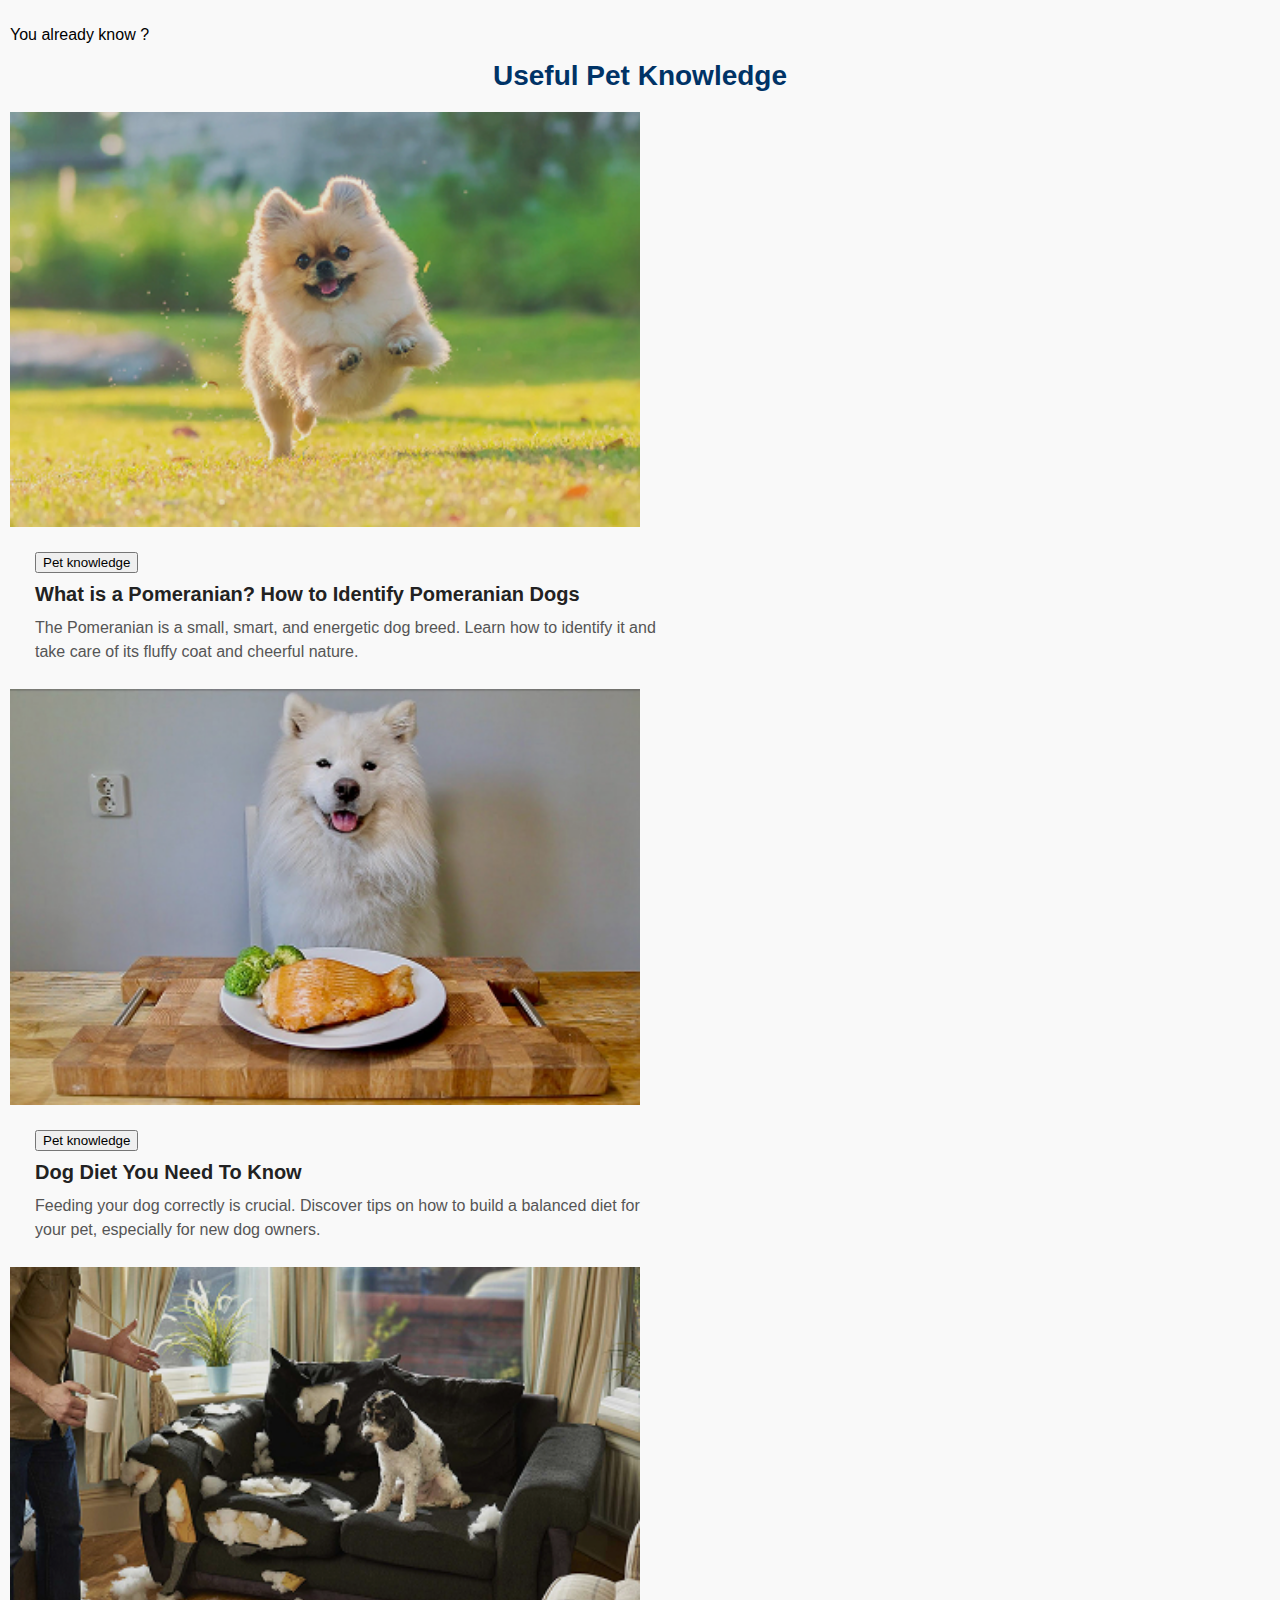
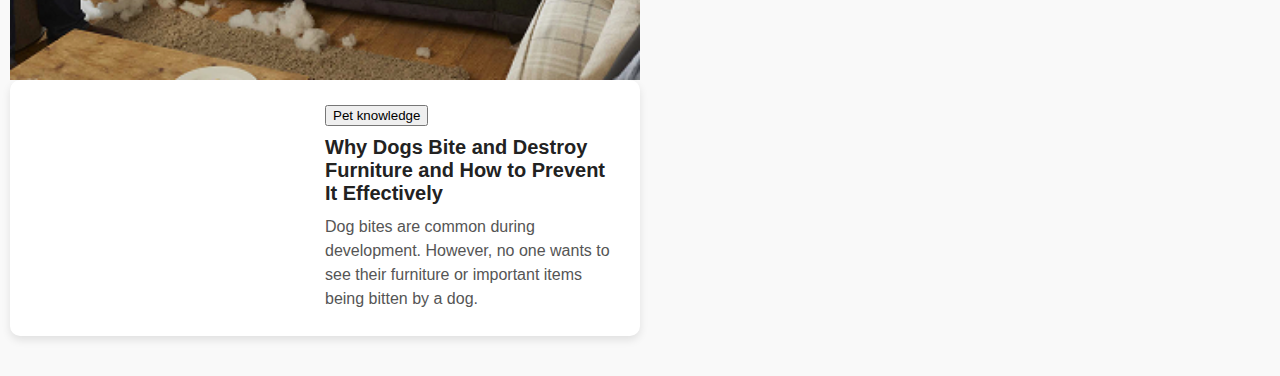
==== index.html @ 4a91796b "збереж" ====
<!DOCTYPE html>
<html lang="en">
<head>
    <meta charset="UTF-8">
    <meta name="viewport" content="width=device-width, initial-scale=1.0">
    <title>Document</title>
    <link rel="stylesheet" href="./style.css">
</head>
<body>
    <script src="./index.js"></script>
</body>
</html>
<div>
    <p>You already know ?</p>

</div>


  <div class="section-title">Useful Pet Knowledge</div>
  
  <section>
    <div class="image-container">
      <img src="./image.jpg" alt="Pomeranian running">
      <div class="hover-text">Learn more about Pomeranians</div>
    </div>
    <div class="card-content">
        <button>Pet knowledge</button>
      <div class="card-title">What is a Pomeranian? How to Identify Pomeranian Dogs</div>
      <div class="card-text">
        The Pomeranian is a small, smart, and energetic dog breed. Learn how to identify it and take care of its fluffy coat and cheerful nature.
      </div>
    </div>
</section>

    <section>
    <div class="image-container">
      <img src="./image1.jpg" alt="Dog with food">
      <div class="hover-text">Healthy meals for happy dogs</div>
    </div>
    <div class="card-content">
        <button>Pet knowledge</button>
      <div class="card-title">Dog Diet You Need To Know</div>
      <div class="card-text">
        Feeding your dog correctly is crucial. Discover tips on how to build a balanced diet for your pet, especially for new dog owners.
      </div>
    </div>
</section>
  


     <section>
    <div class="image-container">
      <img src="./image2.jpg" alt="Dogs on furniture">
      <div class="hover-text">Training tips to protect your furniture</div>
    
     
        <div class="card">
            <div class="image-container">
            
            </div>
            <div class="card-content">
             <button>Pet knowledge</button>
              <div class="card-title">Why Dogs Bite and Destroy Furniture and How to Prevent It Effectively</div>
              <div class="card-text">
                Dog bites are common during development. However, no one wants to see their furniture or important items being bitten by a dog.
              </div>
            </div>
        </section>
</body>
</html>
---- style.css ----
body {
    font-family: Arial, sans-serif;
    margin: 0;
    padding: 10px;
    background-color: #f9f9f9;
  }

  .section-title {
    font-size: 24px;
    font-weight: bold;
    margin-bottom: 20px;
    color: #003366; /* Темно-синій */
    text-align: center;
  }

  .card {
    background-color: #fff;
    border-radius: 10px;
    overflow: hidden;
    margin-bottom: 30px;
    box-shadow: 0 4px 8px rgba(0, 0, 0, 0.1);
  }

  .image-container {
    position: relative;
  }

  .image-container img {
    width: 100%;
    height: auto;
    display: block;
    filter: brightness(90%);
  }

  .hover-text {
    position: absolute;
    bottom: 10px;
    left: 10px;
    background: rgba(0, 0, 0, 0.6);
    color: #fff;
    padding: 6px 12px;
    border-radius: 5px;
    font-size: 14px;
    opacity: 0;
    transition: opacity 0.3s ease;
  }

  .image-container:hover .hover-text {
    opacity: 1;
  }

  .card-content {
    padding: 15px;
  }

  .tag-button {
    display: inline-block;
    background-color: #00b0d8;
    color: #fff;
    font-size: 13px;
    font-weight: bold;
    padding: 6px 14px;
    border-radius: 25px;
    margin-bottom: 10px;
    text-decoration: none;
  }

  .card-title {
    font-size: 18px;
    font-weight: bold;
    margin: 10px 0;
    color: #222;
  }

  .card-text {
    font-size: 14px;
    color: #555;
    line-height: 1.5;
  }

  @media (min-width: 768px) {
    .section-title {
      font-size: 28px;
    }

    .card {
      display: flex;
      flex-direction: row;
      align-items: flex-start;
    }

    .image-container,
    .card-content {
      width: 50%;
    }

    .card-content {
      padding: 25px;
    }

    .card-title {
      font-size: 20px;
    }

    .card-text {
      font-size: 16px;
    }
  }
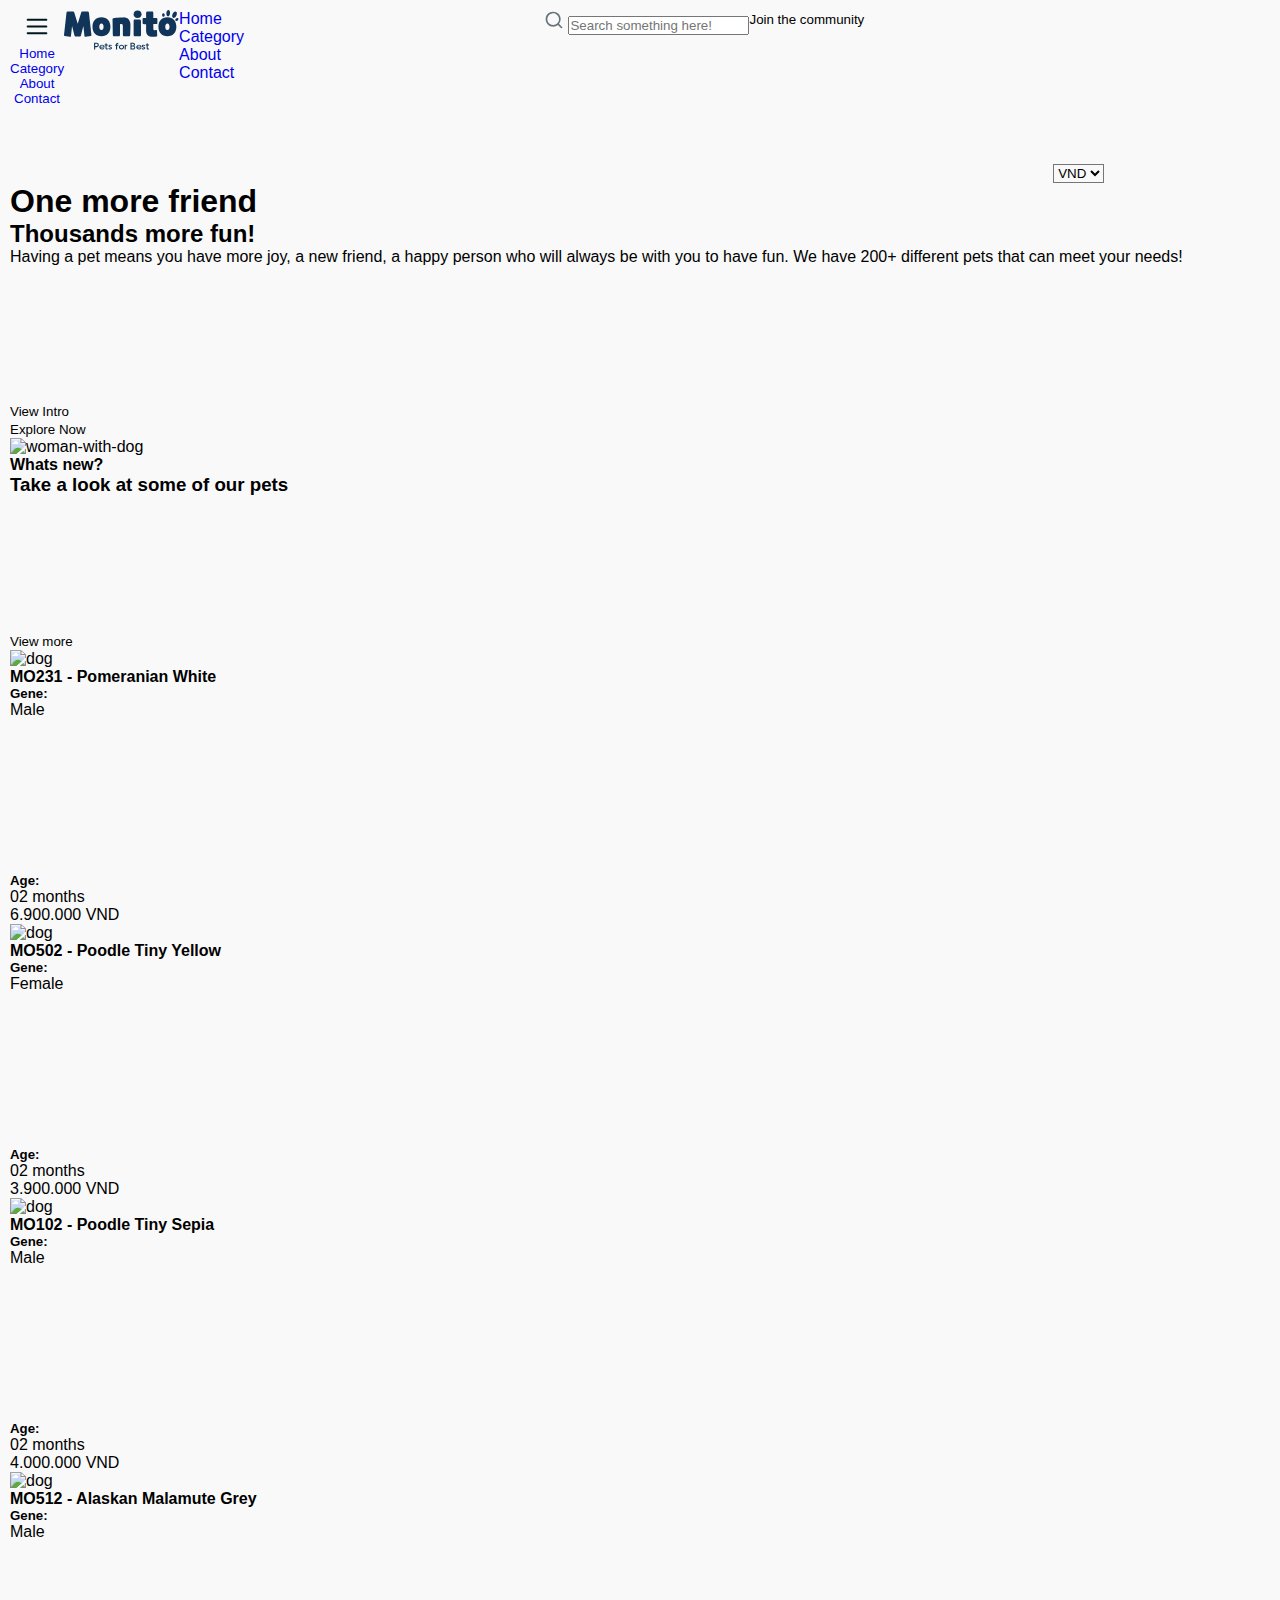
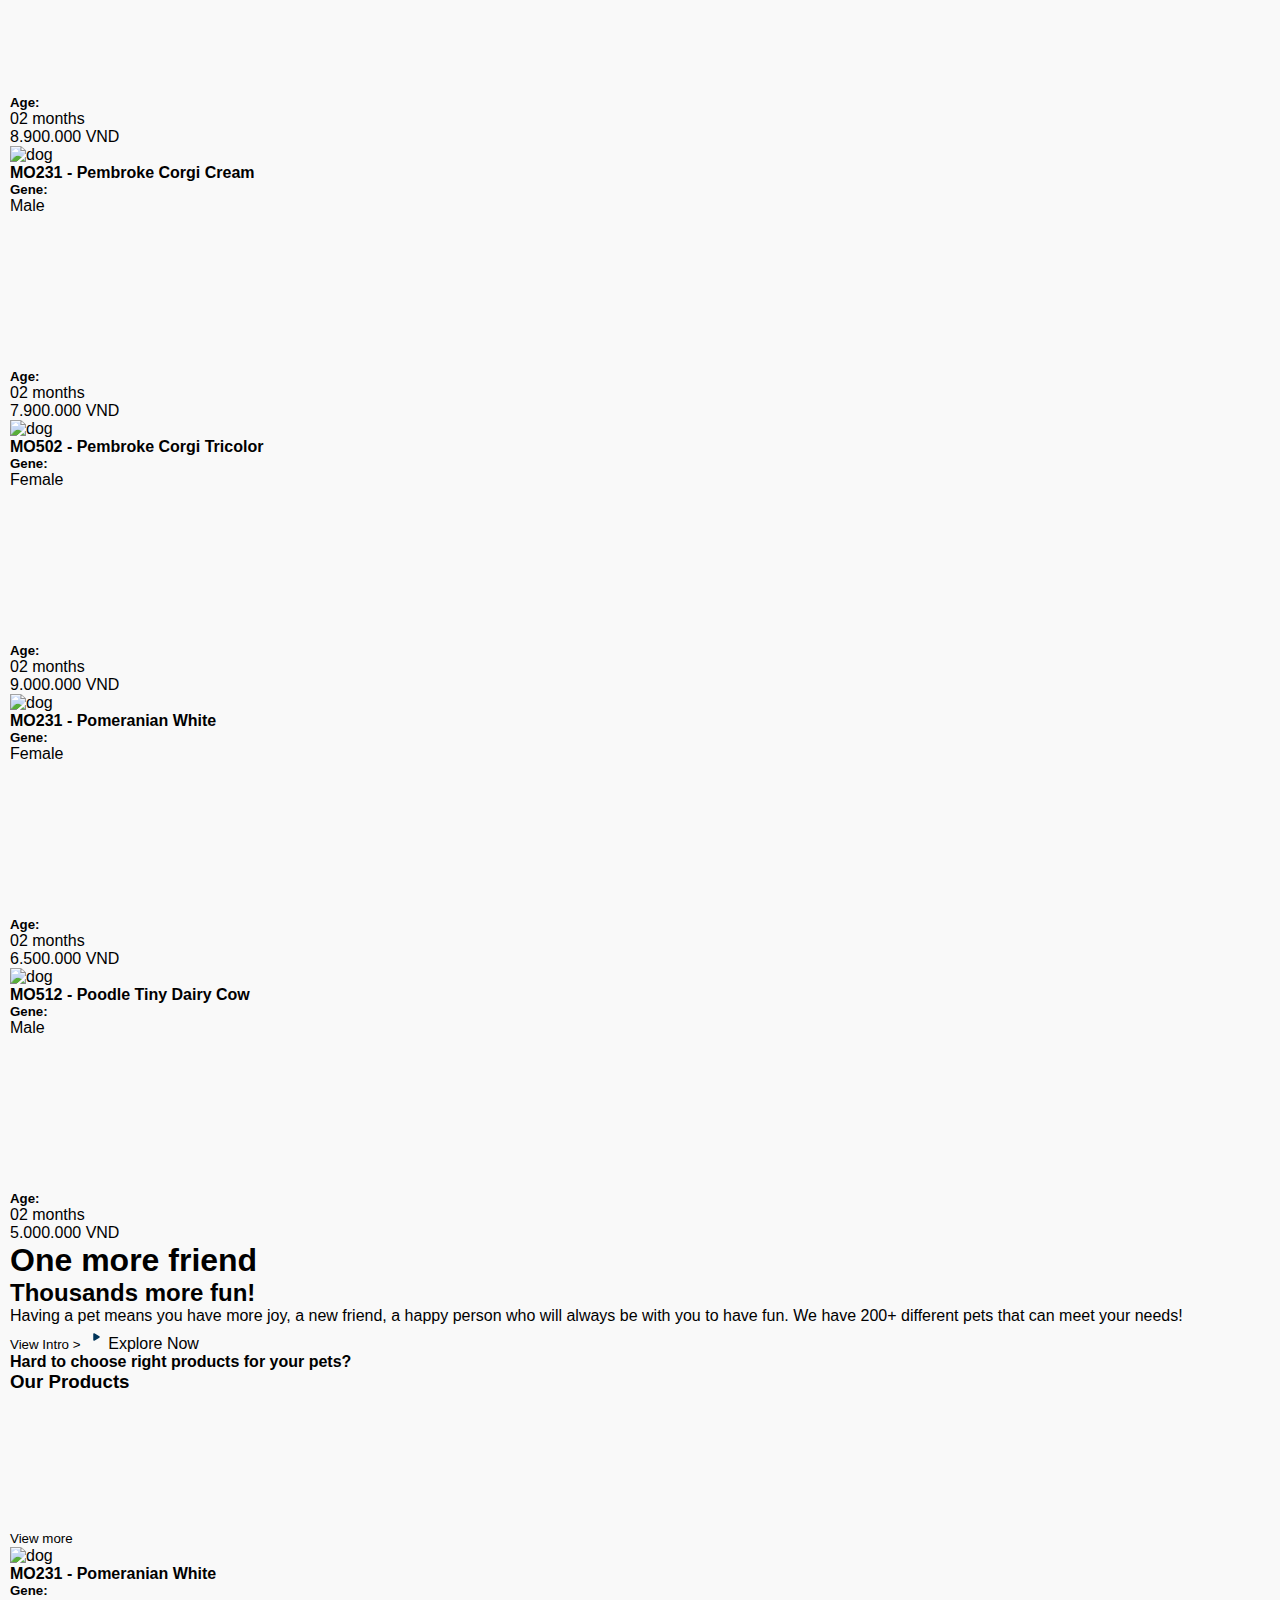
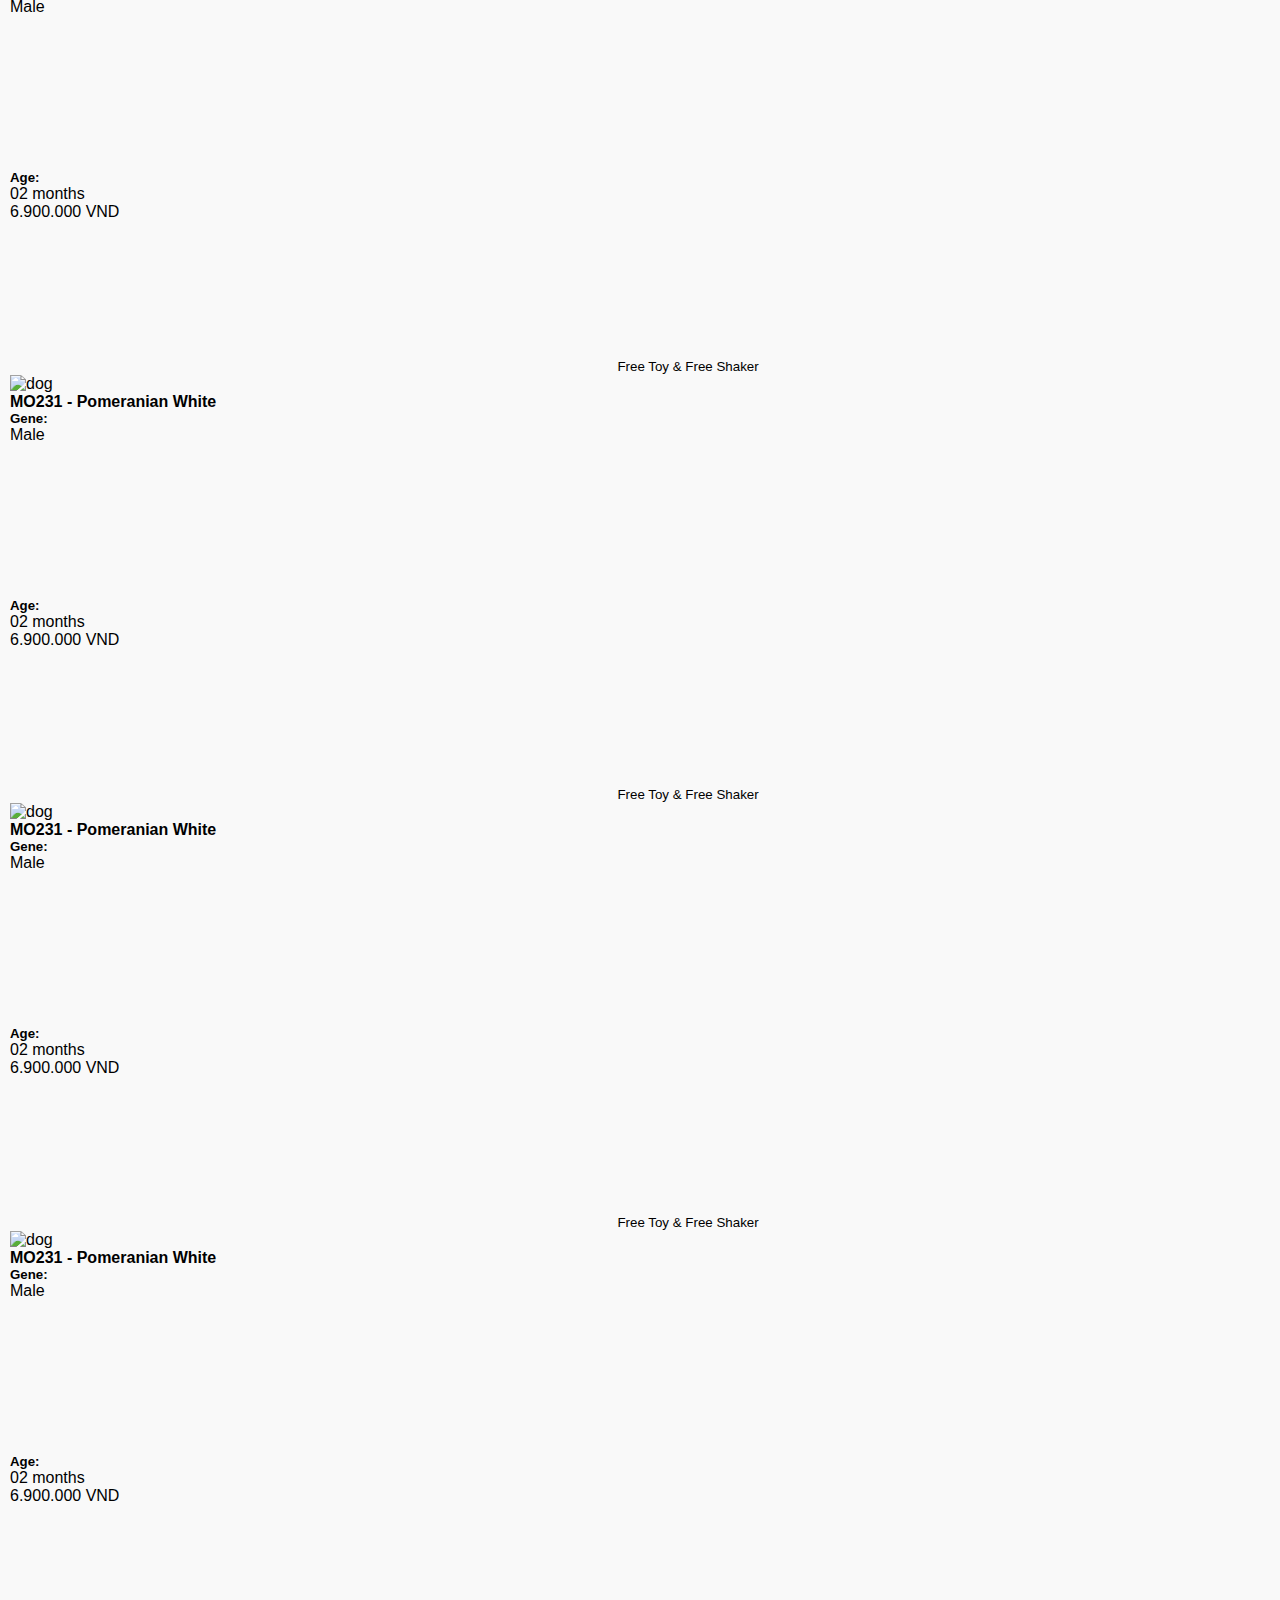
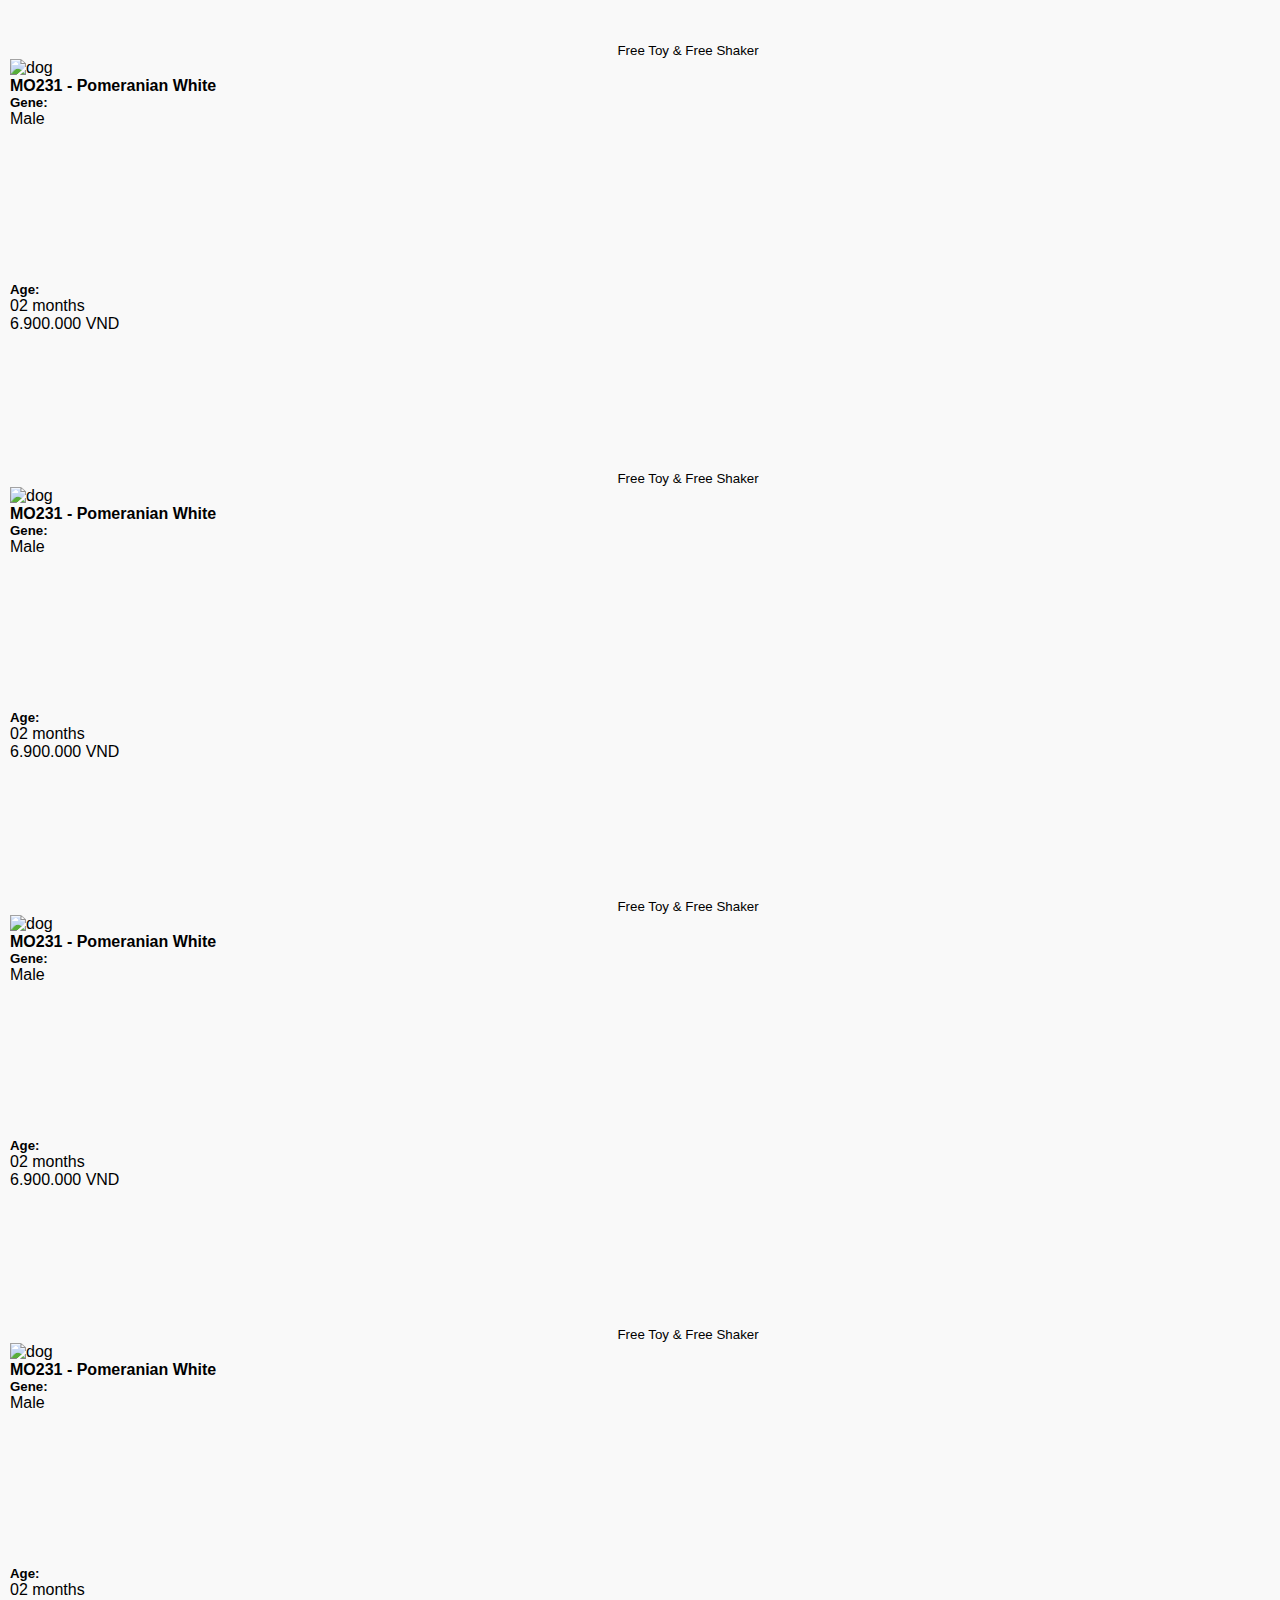
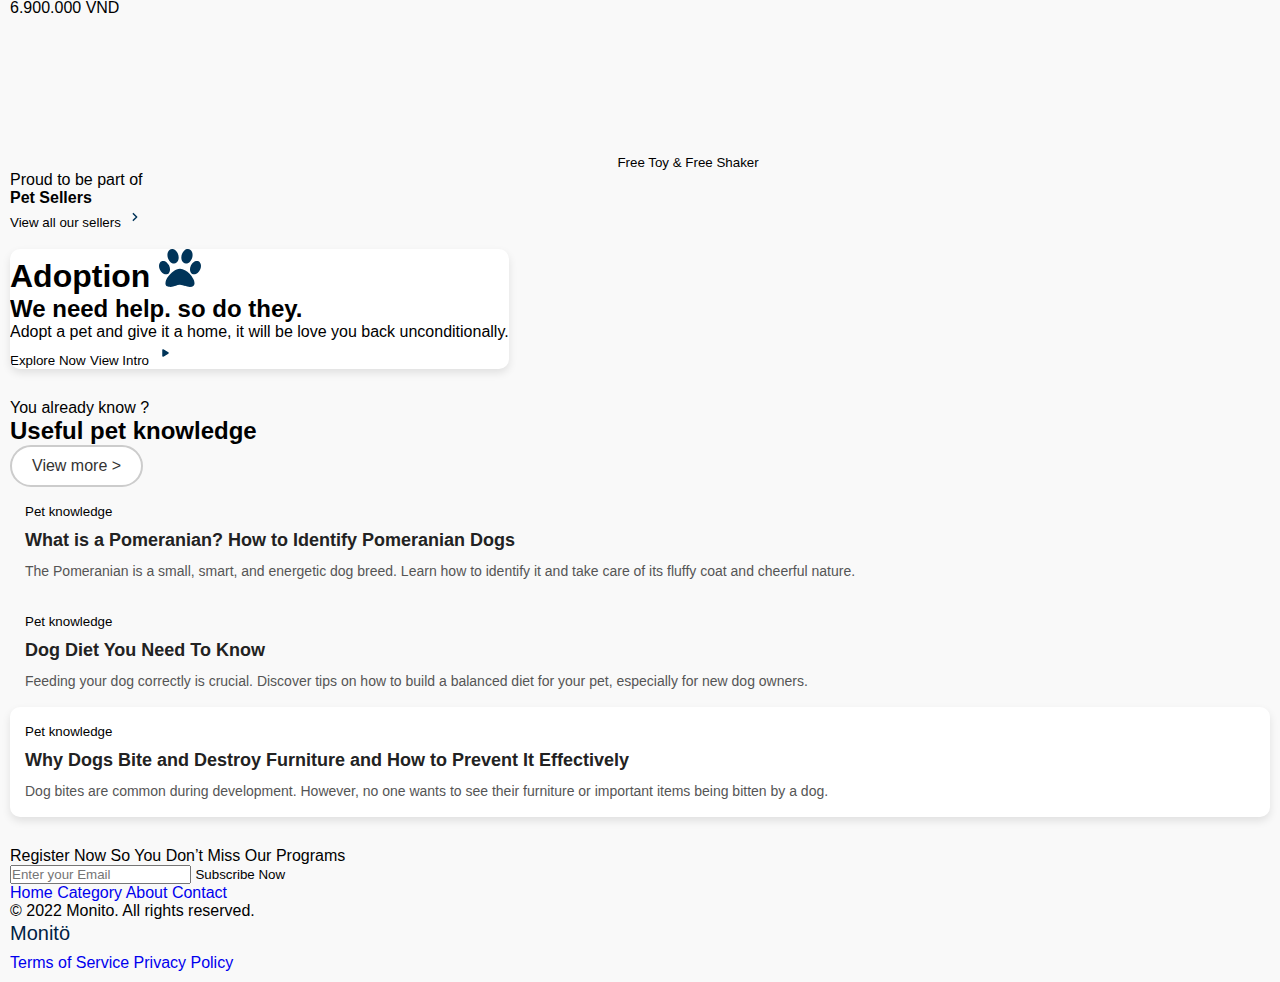
==== commit 7f94e765: "ю" ====
--- a/index.html
+++ b/index.html
@@ -5,66 +5,1443 @@
     <meta name="viewport" content="width=device-width, initial-scale=1.0">
     <title>Document</title>
     <link rel="stylesheet" href="./style.css">
+    <link rel="stylesheet" href="./reset.css">
 </head>
 <body>
-    <script src="./index.js"></script>
-</body>
-</html>
-<div>
-    <p>You already know ?</p>
-
-</div>
-
-
-  <div class="section-title">Useful Pet Knowledge</div>
-  
-  <section>
-    <div class="image-container">
-      <img src="./image.jpg" alt="Pomeranian running">
-      <div class="hover-text">Learn more about Pomeranians</div>
-    </div>
-    <div class="card-content">
-        <button>Pet knowledge</button>
-      <div class="card-title">What is a Pomeranian? How to Identify Pomeranian Dogs</div>
-      <div class="card-text">
-        The Pomeranian is a small, smart, and energetic dog breed. Learn how to identify it and take care of its fluffy coat and cheerful nature.
+  <header>
+    <div class="container header-container">
+      <div class="header-modal">
+        <button class="header-modal-open">
+        <svg class="header-modal-open-burger" xmlns="http://www.w3.org/2000/svg" width="32" height="33" viewBox="0 0 32 33" fill="none">
+          <path d="M6.6665 23.1667H25.3332M6.6665 16.5H25.3332M6.6665 9.83334H25.3332" stroke="#00171F" stroke-width="2" stroke-linecap="round" stroke-linejoin="round"/>
+        </svg>
+        <nav class="header-modal-nav">
+          <ul class="header-modal-nav-list">
+            <li class="header-modal-nav-list-item">
+              <a class="header-modal-nav-list-item-link" href="#">Home</a>
+            </li>
+            <li class="header-modal-nav-list-item">
+              <a class="header-modal-nav-list-item-link" href="#">Category</a>
+            </li>
+            <li class="header-modal-nav-list-item">
+              <a class="header-modal-nav-list-item-link" href="#">About</a>
+            </li>
+            <li class="header-modal-nav-list-item">
+              <a class="header-modal-nav-list-item-link" href="#">Contact</a>
+            </li>
+          </ul>
+          </nav>
+          <button class="header-modal-close"></button>
+      </div>
+      <a class="header-link" href="#">
+        <img class="header-link-logo" src="./Frame.svg" alt="">
+      </a>
+    <nav class="header-nav">
+        <ul class="header-nav-list">
+          <li class="header-nav-list-item">
+            <a class="header-nav-list-item-link" href="#">Home</a>
+          </li>
+          <li class="header-nav-list-item">
+            <a class="header-nav-list-item-link" href="#">Category</a>
+          </li>
+          <li class="header-nav-list-item">
+            <a class="header-nav-list-item-link" href="#">About</a>
+          </li>
+          <li class="header-nav-list-item">
+            <a class="header-nav-list-item-link" href="#">Contact</a>
+          </li>
+        </ul>
+        </nav>
+          <button>
+          <svg class="header-container-find-icon">
+            <use href="./symbol-defs-search.svg#icon-Vector"></use>
+          </svg>
+      </button>
+      <div class="header-container-search">
+        <svg class="header-container-search-icon" xmlns="http://www.w3.org/2000/svg" width="20" height="20" viewBox="0 0 20 20" fill="none">
+          <path d="M18.0918 16.9083L15.0002 13.8417C16.2002 12.3454 16.7814 10.4461 16.6242 8.53443C16.4669 6.62276 15.5832 4.844 14.1548 3.56388C12.7263 2.28377 10.8617 1.5996 8.94427 1.65207C7.02686 1.70454 5.20243 2.48965 3.84612 3.84596C2.4898 5.20228 1.70469 7.02671 1.65222 8.94411C1.59976 10.8615 2.28392 12.7262 3.56403 14.1546C4.84415 15.5831 6.62292 16.4668 8.53458 16.624C10.4462 16.7813 12.3455 16.2001 13.8418 15L16.9085 18.0667C16.986 18.1448 17.0781 18.2068 17.1797 18.2491C17.2812 18.2914 17.3902 18.3132 17.5002 18.3132C17.6102 18.3132 17.7191 18.2914 17.8206 18.2491C17.9222 18.2068 18.0144 18.1448 18.0918 18.0667C18.242 17.9113 18.326 17.7036 18.326 17.4875C18.326 17.2714 18.242 17.0637 18.0918 16.9083ZM9.16683 15C8.01311 15 6.88529 14.6579 5.926 14.0169C4.96672 13.3759 4.21904 12.4649 3.77753 11.399C3.33602 10.3331 3.2205 9.16021 3.44558 8.02865C3.67066 6.8971 4.22624 5.8577 5.04204 5.04189C5.85785 4.22608 6.89725 3.67051 8.0288 3.44543C9.16036 3.22035 10.3332 3.33587 11.3992 3.77738C12.4651 4.21889 13.3761 4.96657 14.0171 5.92585C14.658 6.88514 15.0002 8.01295 15.0002 9.16668C15.0002 10.7138 14.3856 12.1975 13.2916 13.2915C12.1977 14.3854 10.7139 15 9.16683 15Z" fill="#667479"/>
+          </svg>
+        <input class="header-input" type="text" placeholder="Search something here!">
+      </div>
+          
+        <div class="header-btn">
+        <div class="header-btn-join">
+        <button class="header-btn-join-text">Join the community</button>
+        </div>
+      <div>
+        <button class="header-btn-frame">
+          <svg class="header-btn-frame-icon">
+            <use href="./symbol-defs.svg#icon-Frame-1"></use>
+          </svg>
+          <select class="header-btn-frame-vnd" name="" id="">
+            <option class="header-btn-frame-vnd-op">VND</option>
+          </select>
+        </button>
+      </div>
+      </div>
+      </div>
+    </div> 
+  </header>
+  <main><section id="hero" class="hero">
+    <div class="hero-container">
+      <div class="hero-wrapper">
+        <h1 class="hero-main-title">One more friend</h1>
+        <h2 class="hero-title">Thousands more fun!</h2>
+        <p class="hero-text">
+          Having a pet means you have more joy, a new friend, a happy person
+          who will always be with you to have fun. We have 200+ different pets
+          that can meet your needs!
+        </p>
+        <ul class="hero-list">
+          <li class="hero-list-item">
+            <button class="hero-list-item-btn">View Intro</button>
+            <svg class="hero-list-item-svg">
+              <use xlink:href="./img/symbol-defs.svg#play"></use>
+            </svg>
+          </li>
+          <li class="hero-list-item">
+            <button class="hero-list-item-btn">Explore Now</button>
+          </li>
+        </ul>
+        <div class="hero-img">
+          <picture>
+            <source
+              type="image/avif"
+              srcset="
+                ./img/hero/main-414-1x.avif 1x,
+                ./img/hero/main-414-2x.avif 2x
+              "
+              media="(min-width: 413px) and (max-width: 1439px)"
+            />
+            <source
+              type="image/avif"
+              srcset="
+                ./img/hero/main-1440-1x.avif 1x,
+                ./img/hero/main-1440-2x.avif 2x
+              "
+              media="(min-width: 1440px)"
+            />
+            <source
+              type="image/webp"
+              srcset="
+                ./img/hero/main-414-1x.webp 1x,
+                ./img/hero/main-414-2x.webp 2x
+              "
+              media="(min-width: 413px) and (max-width: 1439px)"
+            />
+            <source
+              type="image/webp"
+              srcset="
+                ./img/hero/main-1440-1x.webp 1x,
+                ./img/hero/main-1440-2x.webp 2x
+              "
+              media="(min-width: 1440px)"
+            />
+            <source
+              type="image/jpg"
+              srcset="
+                ./img/hero/main-414-1x.jpg 1x,
+                ./img/hero/main-414-2x.jpg 2x
+              "
+              media="(min-width: 413px) and (max-width: 1439px)"
+            />
+            <source
+              type="image/jpg"
+              srcset="
+                ./img/hero/main-1440-1x.jpg 1x,
+                ./img/hero/main-1440-2x.jpg 2x
+              "
+              media="(min-width: 1440px)"
+            />
+            <img src="" alt="woman-with-dog" />
+          </picture>
+        </div>
       </div>
     </div>
-</section>
+  </section>
+  <section id="pets" class="pets">
+    <div class="pets-container">
+      <div class="pets-wrapper">
+        <div>
+          <h4 class="pets-title">Whats new?</h4>
+          <h3 class="pets-main-title">Take a look at some of our pets</h3>
+        </div>
+        <button class="pets-btn">
+          View more
+          <svg class="pets-btn-svg">
+            <use xlink:href="./img/symbol-defs.svg#arrow-right"></use>
+          </svg>
+        </button>
+      </div>
+      <ul class="pets-list">
+        <li class="pets-list-item">
+          <div class="pets-list-item-container">
+            <picture>
+              <source
+                type="image/avif"
+                srcset="
+                  ./img/pets/first-dog-414-1x.avif 1x,
+                  ./img/pets/first-dog-414-2x.avif 2x
+                "
+                media="(min-width: 413px) and (max-width: 1439px)"
+              />
+              <source
+                type="image/avif"
+                srcset="
+                  ./img/pets/first-dog-1440-1x.avif 1x,
+                  ./img/pets/first-dog-1440-2x.avif 2x
+                "
+                media="(min-width: 1440px)"
+              />
+              <source
+                type="image/webp"
+                srcset="
+                  ./img/pets/first-dog-414-1x.webp 1x,
+                  ./img/pets/first-dog-414-2x.webp 2x
+                "
+                media="(min-width: 413px) and (max-width: 1439px)"
+              />
+              <source
+                type="image/webp"
+                srcset="
+                  ./img/pets/first-dog-1440-1x.webp 1x,
+                  ./img/pets/first-dog-1440-2x.webp 2x
+                "
+                media="(min-width: 1440px)"
+              />
+              <source
+                type="image/jpg"
+                srcset="
+                  ./img/pets/first-dog-414-1x.jpg 1x,
+                  ./img/pets/first-dog-414-2x.jpg 2x
+                "
+                media="(min-width: 413px) and (max-width: 1439px)"
+              />
+              <source
+                type="image/jpg"
+                srcset="
+                  ./img/pets/first-dog-1440-1x.jpg 1x,
+                  ./img/pets/first-dog-1440-2x.jpg 2x
+                "
+                media="(min-width: 1440px)"
+              />
+              <img class="pets-list-item-img" src="" alt="dog" />
+            </picture>
+            <div class="pets-list-item-content">
+              <h4 class="pets-list-item-title">MO231 - Pomeranian White</h4>
+              <ul class="pets-list-item-list">
+                <li class="pets-list-item-list-item">
+                  <h5 class="pets-list-item-list-item-title">Gene:</h5>
+                  <p class="pets-list-item-list-item-text">Male</p>
+                </li>
+                <svg class="pets-list-item-list-svg">
+                  <use xlink:href="./img/symbol-defs.svg#point"></use>
+                </svg>
+                <li class="pets-list-item-list-item">
+                  <h5 class="pets-list-item-list-item-title">Age:</h5>
+                  <p class="pets-list-item-list-item-text">02 months</p>
+                </li>
+              </ul>
+              <p class="pets-list-item-text">6.900.000 VND</p>
+            </div>
+          </div>
+        </li>
+        <li class="pets-list-item">
+          <div class="pets-list-item-container">
+            <picture>
+              <source
+                type="image/avif"
+                srcset="
+                  ./img/pets/second-dog-414-1x.avif 1x,
+                  ./img/pets/second-dog-414-2x.avif 2x
+                "
+                media="(min-width: 413px) and (max-width: 1439px)"
+              />
+              <source
+                type="image/avif"
+                srcset="
+                  ./img/pets/second-dog-1440-1x.avif 1x,
+                  ./img/pets/second-dog-1440-2x.avif 2x
+                "
+                media="(min-width: 1440px)"
+              />
+              <source
+                type="image/webp"
+                srcset="
+                  ./img/pets/second-dog-414-1x.webp 1x,
+                  ./img/pets/second-dog-414-2x.webp 2x
+                "
+                media="(min-width: 413px) and (max-width: 1439px)"
+              />
+              <source
+                type="image/webp"
+                srcset="
+                  ./img/pets/second-dog-1440-1x.webp 1x,
+                  ./img/pets/second-dog-1440-2x.webp 2x
+                "
+                media="(min-width: 1440px)"
+              />
+              <source
+                type="image/jpg"
+                srcset="
+                  ./img/pets/second-dog-414-1x.jpg 1x,
+                  ./img/pets/second-dog-414-2x.jpg 2x
+                "
+                media="(min-width: 413px) and (max-width: 1439px)"
+              />
+              <source
+                type="image/jpg"
+                srcset="
+                  ./img/pets/second-dog-1440-1x.jpg 1x,
+                  ./img/pets/second-dog-1440-2x.jpg 2x
+                "
+                media="(min-width: 1440px)"
+              />
+              <img class="pets-list-item-img" src="" alt="dog" />
+            </picture>
+            <div class="pets-list-item-content">
+              <h4 class="pets-list-item-title">MO502 - Poodle Tiny Yellow</h4>
+              <ul class="pets-list-item-list">
+                <li class="pets-list-item-list-item">
+                  <h5 class="pets-list-item-list-item-title">Gene:</h5>
+                  <p class="pets-list-item-list-item-text">Female</p>
+                </li>
+                <svg class="pets-list-item-list-svg">
+                  <use xlink:href="./img/symbol-defs.svg#point"></use>
+                </svg>
+                <li class="pets-list-item-list-item">
+                  <h5 class="pets-list-item-list-item-title">Age:</h5>
+                  <p class="pets-list-item-list-item-text">02 months</p>
+                </li>
+              </ul>
+              <p class="pets-list-item-text">3.900.000 VND</p>
+            </div>
+          </div>
+        </li>
+        <li class="pets-list-item">
+          <div class="pets-list-item-container">
+            <picture>
+              <source
+                type="image/avif"
+                srcset="
+                  ./img/pets/third-dog-414-1x.avif 1x,
+                  ./img/pets/third-dog-414-2x.avif 2x
+                "
+                media="(min-width: 413px) and (max-width: 1439px)"
+              />
+              <source
+                type="image/avif"
+                srcset="
+                  ./img/pets/third-dog-1440-1x.avif 1x,
+                  ./img/pets/third-dog-1440-2x.avif 2x
+                "
+                media="(min-width: 1440px)"
+              />
+              <source
+                type="image/webp"
+                srcset="
+                  ./img/pets/third-dog-414-1x.webp 1x,
+                  ./img/pets/third-dog-414-2x.webp 2x
+                "
+                media="(min-width: 413px) and (max-width: 1439px)"
+              />
+              <source
+                type="image/webp"
+                srcset="
+                  ./img/pets/third-dog-1440-1x.webp 1x,
+                  ./img/pets/third-dog-1440-2x.webp 2x
+                "
+                media="(min-width: 1440px)"
+              />
+              <source
+                type="image/jpg"
+                srcset="
+                  ./img/pets/third-dog-414-1x.jpg 1x,
+                  ./img/pets/third-dog-414-2x.jpg 2x
+                "
+                media="(min-width: 413px) and (max-width: 1439px)"
+              />
+              <source
+                type="image/jpg"
+                srcset="
+                  ./img/pets/third-dog-1440-1x.jpg 1x,
+                  ./img/pets/third-dog-1440-2x.jpg 2x
+                "
+                media="(min-width: 1440px)"
+              />
+              <img class="pets-list-item-img" src="" alt="dog" />
+            </picture>
+            <div class="pets-list-item-content">
+              <h4 class="pets-list-item-title">MO102 - Poodle Tiny Sepia</h4>
+              <ul class="pets-list-item-list">
+                <li class="pets-list-item-list-item">
+                  <h5 class="pets-list-item-list-item-title">Gene:</h5>
+                  <p class="pets-list-item-list-item-text">Male</p>
+                </li>
+                <svg class="pets-list-item-list-svg">
+                  <use xlink:href="./img/symbol-defs.svg#point"></use>
+                </svg>
+                <li class="pets-list-item-list-item">
+                  <h5 class="pets-list-item-list-item-title">Age:</h5>
+                  <p class="pets-list-item-list-item-text">02 months</p>
+                </li>
+              </ul>
+              <p class="pets-list-item-text">4.000.000 VND</p>
+            </div>
+          </div>
+        </li>
+        <li class="pets-list-item">
+          <div class="pets-list-item-container">
+            <picture>
+              <source
+                type="image/avif"
+                srcset="
+                  ./img/pets/fourth-dog-414-1x.avif 1x,
+                  ./img/pets/fourth-dog-414-2x.avif 2x
+                "
+                media="(min-width: 413px) and (max-width: 1439px)"
+              />
+              <source
+                type="image/avif"
+                srcset="
+                  ./img/pets/fourth-dog-1440-1x.avif 1x,
+                  ./img/pets/fourth-dog-1440-2x.avif 2x
+                "
+                media="(min-width: 1440px)"
+              />
+              <source
+                type="image/webp"
+                srcset="
+                  ./img/pets/fourth-dog-414-1x.webp 1x,
+                  ./img/pets/fourth-dog-414-2x.webp 2x
+                "
+                media="(min-width: 413px) and (max-width: 1439px)"
+              />
+              <source
+                type="image/webp"
+                srcset="
+                  ./img/pets/fourth-dog-1440-1x.webp 1x,
+                  ./img/pets/fourth-dog-1440-2x.webp 2x
+                "
+                media="(min-width: 1440px)"
+              />
+              <source
+                type="image/jpg"
+                srcset="
+                  ./img/pets/fourth-dog-414-1x.jpg 1x,
+                  ./img/pets/fourth-dog-414-2x.jpg 2x
+                "
+                media="(min-width: 413px) and (max-width: 1439px)"
+              />
+              <source
+                type="image/jpg"
+                srcset="
+                  ./img/pets/fourth-dog-1440-1x.jpg 1x,
+                  ./img/pets/fourth-dog-1440-2x.jpg 2x
+                "
+                media="(min-width: 1440px)"
+              />
+              <img class="pets-list-item-img" src="" alt="dog" />
+            </picture>
+            <div class="pets-list-item-content">
+              <h4 class="pets-list-item-title">
+                MO512 - Alaskan Malamute Grey
+              </h4>
+              <ul class="pets-list-item-list">
+                <li class="pets-list-item-list-item">
+                  <h5 class="pets-list-item-list-item-title">Gene:</h5>
+                  <p class="pets-list-item-list-item-text">Male</p>
+                </li>
+                <svg class="pets-list-item-list-svg">
+                  <use xlink:href="./img/symbol-defs.svg#point"></use>
+                </svg>
+                <li class="pets-list-item-list-item">
+                  <h5 class="pets-list-item-list-item-title">Age:</h5>
+                  <p class="pets-list-item-list-item-text">02 months</p>
+                </li>
+              </ul>
+              <p class="pets-list-item-text">8.900.000 VND</p>
+            </div>
+          </div>
+        </li>
+        <li class="pets-list-item">
+          <div class="pets-list-item-container">
+            <picture>
+              <source
+                type="image/avif"
+                srcset="
+                  ./img/pets/fifth-dog-414-1x.avif 1x,
+                  ./img/pets/fifth-dog-414-2x.avif 2x
+                "
+                media="(min-width: 413px) and (max-width: 1439px)"
+              />
+              <source
+                type="image/avif"
+                srcset="
+                  ./img/pets/fifth-dog-1440-1x.avif 1x,
+                  ./img/pets/fifth-dog-1440-2x.avif 2x
+                "
+                media="(min-width: 1440px)"
+              />
+              <source
+                type="image/webp"
+                srcset="
+                  ./img/pets/fifth-dog-414-1x.webp 1x,
+                  ./img/pets/fifth-dog-414-2x.webp 2x
+                "
+                media="(min-width: 413px) and (max-width: 1439px)"
+              />
+              <source
+                type="image/webp"
+                srcset="
+                  ./img/pets/fifth-dog-1440-1x.webp 1x,
+                  ./img/pets/fifth-dog-1440-2x.webp 2x
+                "
+                media="(min-width: 1440px)"
+              />
+              <source
+                type="image/jpg"
+                srcset="
+                  ./img/pets/fifth-dog-414-1x.jpg 1x,
+                  ./img/pets/fifth-dog-414-2x.jpg 2x
+                "
+                media="(min-width: 413px) and (max-width: 1439px)"
+              />
+              <source
+                type="image/jpg"
+                srcset="
+                  ./img/pets/fifth-dog-1440-1x.jpg 1x,
+                  ./img/pets/fifth-dog-1440-2x.jpg 2x
+                "
+                media="(min-width: 1440px)"
+              />
+              <img class="pets-list-item-img" src="" alt="dog" />
+            </picture>
+            <div class="pets-list-item-content">
+              <h4 class="pets-list-item-title">
+                MO231 - Pembroke Corgi Cream
+              </h4>
+              <ul class="pets-list-item-list">
+                <li class="pets-list-item-list-item">
+                  <h5 class="pets-list-item-list-item-title">Gene:</h5>
+                  <p class="pets-list-item-list-item-text">Male</p>
+                </li>
+                <svg class="pets-list-item-list-svg">
+                  <use xlink:href="./img/symbol-defs.svg#point"></use>
+                </svg>
+                <li class="pets-list-item-list-item">
+                  <h5 class="pets-list-item-list-item-title">Age:</h5>
+                  <p class="pets-list-item-list-item-text">02 months</p>
+                </li>
+              </ul>
+              <p class="pets-list-item-text">7.900.000 VND</p>
+            </div>
+          </div>
+        </li>
+        <li class="pets-list-item">
+          <div class="pets-list-item-container">
+            <picture>
+              <source
+                type="image/avif"
+                srcset="
+                  ./img/pets/sixth-dog-414-1x.avif 1x,
+                  ./img/pets/sixth-dog-414-2x.avif 2x
+                "
+                media="(min-width: 413px) and (max-width: 1439px)"
+              />
+              <source
+                type="image/avif"
+                srcset="
+                  ./img/pets/sixth-dog-1440-1x.avif 1x,
+                  ./img/pets/sixth-dog-1440-2x.avif 2x
+                "
+                media="(min-width: 1440px)"
+              />
+              <source
+                type="image/webp"
+                srcset="
+                  ./img/pets/sixth-dog-414-1x.webp 1x,
+                  ./img/pets/sixth-dog-414-2x.webp 2x
+                "
+                media="(min-width: 413px) and (max-width: 1439px)"
+              />
+              <source
+                type="image/webp"
+                srcset="
+                  ./img/pets/sixth-dog-1440-1x.webp 1x,
+                  ./img/pets/sixth-dog-1440-2x.webp 2x
+                "
+                media="(min-width: 1440px)"
+              />
+              <source
+                type="image/jpg"
+                srcset="
+                  ./img/pets/sixth-dog-414-1x.jpg 1x,
+                  ./img/pets/sixth-dog-414-2x.jpg 2x
+                "
+                media="(min-width: 413px) and (max-width: 1439px)"
+              />
+              <source
+                type="image/jpg"
+                srcset="
+                  ./img/pets/sixth-dog-1440-1x.jpg 1x,
+                  ./img/pets/sixth-dog-1440-2x.jpg 2x
+                "
+                media="(min-width: 1440px)"
+              />
+              <img class="pets-list-item-img" src="" alt="dog" />
+            </picture>
+            <div class="pets-list-item-content">
+              <h4 class="pets-list-item-title">
+                MO502 - Pembroke Corgi Tricolor
+              </h4>
+              <ul class="pets-list-item-list">
+                <li class="pets-list-item-list-item">
+                  <h5 class="pets-list-item-list-item-title">Gene:</h5>
+                  <p class="pets-list-item-list-item-text">Female</p>
+                </li>
+                <svg class="pets-list-item-list-svg">
+                  <use xlink:href="./img/symbol-defs.svg#point"></use>
+                </svg>
+                <li class="pets-list-item-list-item">
+                  <h5 class="pets-list-item-list-item-title">Age:</h5>
+                  <p class="pets-list-item-list-item-text">02 months</p>
+                </li>
+              </ul>
+              <p class="pets-list-item-text">9.000.000 VND</p>
+            </div>
+          </div>
+        </li>
+        <li class="pets-list-item">
+          <div class="pets-list-item-container">
+            <picture>
+              <source
+                type="image/avif"
+                srcset="
+                  ./img/pets/seventh-dog-414-1x.avif 1x,
+                  ./img/pets/seventh-dog-414-2x.avif 2x
+                "
+                media="(min-width: 413px) and (max-width: 1439px)"
+              />
+              <source
+                type="image/avif"
+                srcset="
+                  ./img/pets/seventh-dog-1440-1x.avif 1x,
+                  ./img/pets/seventh-dog-1440-2x.avif 2x
+                "
+                media="(min-width: 1440px)"
+              />
+              <source
+                type="image/webp"
+                srcset="
+                  ./img/pets/seventh-dog-414-1x.webp 1x,
+                  ./img/pets/seventh-dog-414-2x.webp 2x
+                "
+                media="(min-width: 413px) and (max-width: 1439px)"
+              />
+              <source
+                type="image/webp"
+                srcset="
+                  ./img/pets/seventh-dog-1440-1x.webp 1x,
+                  ./img/pets/seventh-dog-1440-2x.webp 2x
+                "
+                media="(min-width: 1440px)"
+              />
+              <source
+                type="image/jpg"
+                srcset="
+                  ./img/pets/seventh-dog-414-1x.jpg 1x,
+                  ./img/pets/seventh-dog-414-2x.jpg 2x
+                "
+                media="(min-width: 413px) and (max-width: 1439px)"
+              />
+              <source
+                type="image/jpg"
+                srcset="
+                  ./img/pets/seventh-dog-1440-1x.jpg 1x,
+                  ./img/pets/seventh-dog-1440-2x.jpg 2x
+                "
+                media="(min-width: 1440px)"
+              />
+              <img class="pets-list-item-img" src="" alt="dog" />
+            </picture>
+            <div class="pets-list-item-content">
+              <h4 class="pets-list-item-title">MO231 - Pomeranian White</h4>
+              <ul class="pets-list-item-list">
+                <li class="pets-list-item-list-item">
+                  <h5 class="pets-list-item-list-item-title">Gene:</h5>
+                  <p class="pets-list-item-list-item-text">Female</p>
+                </li>
+                <svg class="pets-list-item-list-svg">
+                  <use xlink:href="./img/symbol-defs.svg#point"></use>
+                </svg>
+                <li class="pets-list-item-list-item">
+                  <h5 class="pets-list-item-list-item-title">Age:</h5>
+                  <p class="pets-list-item-list-item-text">02 months</p>
+                </li>
+              </ul>
+              <p class="pets-list-item-text">6.500.000 VND</p>
+            </div>
+          </div>
+        </li>
+        <li class="pets-list-item">
+          <div class="pets-list-item-container">
+            <picture>
+              <source
+                type="image/avif"
+                srcset="
+                  ./img/pets/eighteenth-dog-414-1x.avif 1x,
+                  ./img/pets/eighteenth-dog-414-2x.avif 2x
+                "
+                media="(min-width: 413px) and (max-width: 1439px)"
+              />
+              <source
+                type="image/avif"
+                srcset="
+                  ./img/pets/eighteenth-dog-1440-1x.avif 1x,
+                  ./img/pets/eighteenth-dog-1440-2x.avif 2x
+                "
+                media="(min-width: 1440px)"
+              />
+              <source
+                type="image/webp"
+                srcset="
+                  ./img/pets/eighteenth-dog-414-1x.webp 1x,
+                  ./img/pets/eighteenth-dog-414-2x.webp 2x
+                "
+                media="(min-width: 413px) and (max-width: 1439px)"
+              />
+              <source
+                type="image/webp"
+                srcset="
+                  ./img/pets/eighteenth-dog-1440-1x.webp 1x,
+                  ./img/pets/eighteenth-dog-1440-2x.webp 2x
+                "
+                media="(min-width: 1440px)"
+              />
+              <source
+                type="image/jpg"
+                srcset="
+                  ./img/pets/eighteenth-dog-414-1x.jpg 1x,
+                  ./img/pets/eighteenth-dog-414-2x.jpg 2x
+                "
+                media="(min-width: 413px) and (max-width: 1439px)"
+              />
+              <source
+                type="image/jpg"
+                srcset="
+                  ./img/pets/eighteenth-dog-1440-1x.jpg 1x,
+                  ./img/pets/eighteenth-dog-1440-2x.jpg 2x
+                "
+                media="(min-width: 1440px)"
+              />
+              <img class="pets-list-item-img" src="" alt="dog" />
+            </picture>
+            <div class="pets-list-item-content">
+              <h4 class="pets-list-item-title">
+                MO512 - Poodle Tiny Dairy Cow
+              </h4>
+              <ul class="pets-list-item-list">
+                <li class="pets-list-item-list-item">
+                  <h5 class="pets-list-item-list-item-title">Gene:</h5>
+                  <p class="pets-list-item-list-item-text">Male</p>
+                </li>
+                <svg class="pets-list-item-list-svg">
+                  <use xlink:href="./img/symbol-defs.svg#point"></use>
+                </svg>
+                <li class="pets-list-item-list-item">
+                  <h5 class="pets-list-item-list-item-title">Age:</h5>
+                  <p class="pets-list-item-list-item-text">02 months</p>
+                </li>
+              </ul>
+              <p class="pets-list-item-text">5.000.000 VND</p>
+            </div>
+          </div>
+        </li>
+      </ul>
+    </div>
+  </section>
+  <section>
+    <h1>One more friend</h1>
+    <h2>Thousands more fun!</h2>
+    <p>Having a pet means you have more joy, a new friend, a happy person who will always be with you to have fun. We have 200+ different pets that can meet your needs!</p>
+   <div> <button> View Intro >
+    <svg xmlns="http://www.w3.org/2000/svg" width="24" height="24" viewBox="0 0 24 24" fill="none">
+      <path d="M10 9V15L15 12L10 9Z" fill="#003459" stroke="#003459" stroke-width="1.5" stroke-linecap="round" stroke-linejoin="round"/>
+    </svg>
+   </button>Explore Now</button>
+  </div>
+  </section>
+  <section id="products" class="products">
+    <div class="contaiener-products">
+      <div class="products-wrapper">
+        <div>
+          <h4 class="products-title">
+            Hard to choose right products for your pets?
+          </h4>
+          <h3 class="products-main-title">Our Products</h3>
+        </div>
+        <button class="products-btn">
+          View more
+          <svg class="products-btn-svg">
+            <use xlink:href="./img/symbol-defs.svg#arrow-right"></use>
+          </svg>
+        </button>
+      </div>
+      <ul class="products-list">
+        <li class="products-list-item">
+          <div class="products-list-item-container">
+            <picture>
+              <source
+                type="image/avif"
+                srcset="
+                  ./img/products/products1-414-1x.avif 1x,
+                  ./img/products/products1-414-2x.avif 2x
+                "
+                media="(min-width: 413px) and (max-width: 1439px)"
+              />
+              <source
+                type="image/avif"
+                srcset="
+                  ./img/products/products1-1440-1x.avif 1x,
+                  ./img/products/products1-1440-2x.avif 2x
+                "
+                media="(min-width: 1440px)"
+              />
+              <source
+                type="image/webp"
+                srcset="
+                  ./img/products/products1-414-1x.webp 1x,
+                  ./img/products/products1-414-2x.webp 2x
+                "
+                media="(min-width: 413px) and (max-width: 1439px)"
+              />
+              <source
+                type="image/webp"
+                srcset="
+                  ./img/products/products1-1440-1x.webp 1x,
+                  ./img/products/products1-1440-2x.webp 2x
+                "
+                media="(min-width: 1440px)"
+              />
+              <source
+                type="image/jpg"
+                srcset="
+                  ./img/products/products1-414-1x.jpg 1x,
+                  ./img/products/products1-414-2x.jpg 2x
+                "
+                media="(min-width: 413px) and (max-width: 1439px)"
+              />
+              <source
+                type="image/jpg"
+                srcset="
+                  ./img/products/products1-1440-1x.jpg 1x,
+                  ./img/products/products1-1440-2x.jpg 2x
+                "
+                media="(min-width: 1440px)"
+              />
+              <img class="products-list-item-img" src="" alt="dog" />
+            </picture>
+            <div class="products-list-item-content">
+              <h4 class="products-list-item-title">
+                MO231 - Pomeranian White
+              </h4>
+              <ul class="products-list-item-list">
+                <li class="products-list-item-list-item">
+                  <h5 class="products-list-item-list-item-title">Gene:</h5>
+                  <p class="products-list-item-list-item-text">Male</p>
+                </li>
+                <svg class="products-list-item-list-svg">
+                  <use xlink:href="./img/symbol-defs.svg#point"></use>
+                </svg>
+                <li class="products-list-item-list-item">
+                  <h5 class="products-list-item-list-item-title">Age:</h5>
+                  <p class="products-list-item-list-item-text">02 months</p>
+                </li>
+              </ul>
+              <p class="products-list-item-text">6.900.000 VND</p>
+              <button class="products-list-item-btn">
+                <svg class="products-list-item-list-svg">
+                  <use xlink:href="./img/symbol-defs.svg#present"></use>
+                </svg>
+                <svg class="products-list-item-list-svg">
+                  <use xlink:href="./img/symbol-defs.svg#point"></use>
+                </svg>
+                Free Toy & Free Shaker
+              </button>
+            </div>
+          </div>
+        </li>
+        <li class="products-list-item">
+          <div class="products-list-item-container">
+            <picture>
+              <source
+                type="image/avif"
+                srcset="
+                  ./img/products/products2-1440-1x.avif 1x,
+                  ./img/products/products2-1440-2x.avif 2x
+                "
+                media="(min-width: 1440px)"
+              />
+              <source
+                type="image/webp"
+                srcset="
+                  ./img/products/products2-1440-1x.webp 1x,
+                  ./img/products/products2-1440-2x.webp 2x
+                "
+                media="(min-width: 1440px)"
+              />
+              <source
+                type="image/jpg"
+                srcset="
+                  ./img/products/products2-1440-1x.jpg 1x,
+                  ./img/products/products2-1440-2x.jpg 2x
+                "
+                media="(min-width: 1440px)"
+              />
+              <img class="products-list-item-img" src="" alt="dog" />
+            </picture>
+            <div class="products-list-item-content">
+              <h4 class="products-list-item-title">
+                MO231 - Pomeranian White
+              </h4>
+              <ul class="products-list-item-list">
+                <li class="products-list-item-list-item">
+                  <h5 class="products-list-item-list-item-title">Gene:</h5>
+                  <p class="products-list-item-list-item-text">Male</p>
+                </li>
+                <svg class="products-list-item-list-svg">
+                  <use xlink:href="./img/symbol-defs.svg#point"></use>
+                </svg>
+                <li class="products-list-item-list-item">
+                  <h5 class="products-list-item-list-item-title">Age:</h5>
+                  <p class="products-list-item-list-item-text">02 months</p>
+                </li>
+              </ul>
+              <p class="products-list-item-text">6.900.000 VND</p>
+              <button class="products-list-item-btn">
+                <svg class="products-list-item-list-svg">
+                  <use xlink:href="./img/symbol-defs.svg#present"></use>
+                </svg>
+                <svg class="products-list-item-list-svg">
+                  <use xlink:href="./img/symbol-defs.svg#point"></use>
+                </svg>
+                Free Toy & Free Shaker
+              </button>
+            </div>
+          </div>
+        </li>
+        <li class="products-list-item">
+          <div class="products-list-item-container">
+            <picture>
+              <source
+                type="image/avif"
+                srcset="
+                  ./img/products/products3-1440-1x.avif 1x,
+                  ./img/products/products3-1440-2x.avif 2x
+                "
+                media="(min-width: 1440px)"
+              />
+              <source
+                type="image/webp"
+                srcset="
+                  ./img/products/products3-1440-1x.webp 1x,
+                  ./img/products/products3-1440-2x.webp 2x
+                "
+                media="(min-width: 1440px)"
+              />
+              <source
+                type="image/jpg"
+                srcset="
+                  ./img/products/products3-1440-1x.jpg 1x,
+                  ./img/products/products3-1440-2x.jpg 2x
+                "
+                media="(min-width: 1440px)"
+              />
+              <img class="products-list-item-img" src="" alt="dog" />
+            </picture>
+            <div class="products-list-item-content">
+              <h4 class="products-list-item-title">
+                MO231 - Pomeranian White
+              </h4>
+              <ul class="products-list-item-list">
+                <li class="products-list-item-list-item">
+                  <h5 class="products-list-item-list-item-title">Gene:</h5>
+                  <p class="products-list-item-list-item-text">Male</p>
+                </li>
+                <svg class="products-list-item-list-svg">
+                  <use xlink:href="./img/symbol-defs.svg#point"></use>
+                </svg>
+                <li class="products-list-item-list-item">
+                  <h5 class="products-list-item-list-item-title">Age:</h5>
+                  <p class="products-list-item-list-item-text">02 months</p>
+                </li>
+              </ul>
+              <p class="products-list-item-text">6.900.000 VND</p>
+              <button class="products-list-item-btn">
+                <svg class="products-list-item-list-svg">
+                  <use xlink:href="./img/symbol-defs.svg#present"></use>
+                </svg>
+                <svg class="products-list-item-list-svg">
+                  <use xlink:href="./img/symbol-defs.svg#point"></use>
+                </svg>
+                Free Toy & Free Shaker
+              </button>
+            </div>
+          </div>
+        </li>
+        <li class="products-list-item">
+          <div class="products-list-item-container">
+            <picture>
+              <source
+                type="image/avif"
+                srcset="
+                  ./img/products/products4-1440-1x.avif 1x,
+                  ./img/products/products4-1440-2x.avif 2x
+                "
+                media="(min-width: 1440px)"
+              />
+              <source
+                type="image/webp"
+                srcset="
+                  ./img/products/products4-1440-1x.webp 1x,
+                  ./img/products/products4-1440-2x.webp 2x
+                "
+                media="(min-width: 1440px)"
+              />
+              <source
+                type="image/jpg"
+                srcset="
+                  ./img/products/products4-1440-1x.jpg 1x,
+                  ./img/products/products4-1440-2x.jpg 2x
+                "
+                media="(min-width: 1440px)"
+              />
+              <img class="products-list-item-img" src="" alt="dog" />
+            </picture>
+            <div class="products-list-item-content">
+              <h4 class="products-list-item-title">
+                MO231 - Pomeranian White
+              </h4>
+              <ul class="products-list-item-list">
+                <li class="products-list-item-list-item">
+                  <h5 class="products-list-item-list-item-title">Gene:</h5>
+                  <p class="products-list-item-list-item-text">Male</p>
+                </li>
+                <svg class="products-list-item-list-svg">
+                  <use xlink:href="./img/symbol-defs.svg#point"></use>
+                </svg>
+                <li class="products-list-item-list-item">
+                  <h5 class="products-list-item-list-item-title">Age:</h5>
+                  <p class="products-list-item-list-item-text">02 months</p>
+                </li>
+              </ul>
+              <p class="products-list-item-text">6.900.000 VND</p>
+              <button class="products-list-item-btn">
+                <svg class="products-list-item-list-svg">
+                  <use xlink:href="./img/symbol-defs.svg#present"></use>
+                </svg>
+                <svg class="products-list-item-list-svg">
+                  <use xlink:href="./img/symbol-defs.svg#point"></use>
+                </svg>
+                Free Toy & Free Shaker
+              </button>
+            </div>
+          </div>
+        </li>
+        <li class="products-list-item">
+          <div class="products-list-item-container">
+            <picture>
+              <source
+                type="image/avif"
+                srcset="
+                  ./img/products/products5-1440-1x.avif 1x,
+                  ./img/products/products5-1440-2x.avif 2x
+                "
+                media="(min-width: 1440px)"
+              />
+              <source
+                type="image/webp"
+                srcset="
+                  ./img/products/products5-1440-1x.webp 1x,
+                  ./img/products/products5-1440-2x.webp 2x
+                "
+                media="(min-width: 1440px)"
+              />
+              <source
+                type="image/jpg"
+                srcset="
+                  ./img/products/products5-1440-1x.jpg 1x,
+                  ./img/products/products5-1440-2x.jpg 2x
+                "
+                media="(min-width: 1440px)"
+              />
+              <img class="products-list-item-img" src="" alt="dog" />
+            </picture>
+            <div class="products-list-item-content">
+              <h4 class="products-list-item-title">
+                MO231 - Pomeranian White
+              </h4>
+              <ul class="products-list-item-list">
+                <li class="products-list-item-list-item">
+                  <h5 class="products-list-item-list-item-title">Gene:</h5>
+                  <p class="products-list-item-list-item-text">Male</p>
+                </li>
+                <svg class="products-list-item-list-svg">
+                  <use xlink:href="./img/symbol-defs.svg#point"></use>
+                </svg>
+                <li class="products-list-item-list-item">
+                  <h5 class="products-list-item-list-item-title">Age:</h5>
+                  <p class="products-list-item-list-item-text">02 months</p>
+                </li>
+              </ul>
+              <p class="products-list-item-text">6.900.000 VND</p>
+              <button class="products-list-item-btn">
+                <svg class="products-list-item-list-svg">
+                  <use xlink:href="./img/symbol-defs.svg#present"></use>
+                </svg>
+                <svg class="products-list-item-list-svg">
+                  <use xlink:href="./img/symbol-defs.svg#point"></use>
+                </svg>
+                Free Toy & Free Shaker
+              </button>
+            </div>
+          </div>
+        </li>
+        <li class="products-list-item">
+          <div class="products-list-item-container">
+            <picture>
+              <source
+                type="image/avif"
+                srcset="
+                  ./img/products/products6-1440-1x.avif 1x,
+                  ./img/products/products6-1440-2x.avif 2x
+                "
+                media="(min-width: 1439px)"
+              />
+              <source
+                type="image/webp"
+                srcset="
+                  ./img/products/products6-1440-1x.webp 1x,
+                  ./img/products/products6-1440-2x.webp 2x
+                "
+                media="(min-width: 1439px)"
+              />
+              <source
+                type="image/jpg"
+                srcset="
+                  ./img/products/products6-1440-1x.jpg 1x,
+                  ./img/products/products6-1440-2x.jpg 2x
+                "
+                media="(min-width: 1439px)"
+              />
+              <img class="products-list-item-img" src="" alt="dog" />
+            </picture>
+            <div class="products-list-item-content">
+              <h4 class="products-list-item-title">
+                MO231 - Pomeranian White
+              </h4>
+              <ul class="products-list-item-list">
+                <li class="products-list-item-list-item">
+                  <h5 class="products-list-item-list-item-title">Gene:</h5>
+                  <p class="products-list-item-list-item-text">Male</p>
+                </li>
+                <svg class="products-list-item-list-svg">
+                  <use xlink:href="./img/symbol-defs.svg#point"></use>
+                </svg>
+                <li class="products-list-item-list-item">
+                  <h5 class="products-list-item-list-item-title">Age:</h5>
+                  <p class="products-list-item-list-item-text">02 months</p>
+                </li>
+              </ul>
+              <p class="products-list-item-text">6.900.000 VND</p>
+              <button class="products-list-item-btn">
+                <svg class="products-list-item-list-svg">
+                  <use xlink:href="./img/symbol-defs.svg#present"></use>
+                </svg>
+                <svg class="products-list-item-list-svg">
+                  <use xlink:href="./img/symbol-defs.svg#point"></use>
+                </svg>
+                Free Toy & Free Shaker
+              </button>
+            </div>
+          </div>
+        </li>
+        <li class="products-list-item">
+          <div class="products-list-item-container">
+            <picture>
+              <source
+                type="image/jpg"
+                srcset="
+                  ./img/products/products7-1440-1x.jpg 1x,
+                  ./img/products/products7-1440-2x.jpg 2x
+                "
+                media="(min-width: 1440px)"
+              />
+              <source
+                type="image/webp"
+                srcset="
+                  ./img/products/products7-1440-1x.webp 1x,
+                  ./img/products/products7-1440-2x.webp 2x
+                "
+                media="(min-width: 1440px)"
+              />
+              <source
+                type="image/avif"
+                srcset="
+                  ./img/products/products7-1440-1x.avif 1x,
+                  ./img/products/products7-1440-2x.avif 2x
+                "
+                media="(min-width: 1440px)"
+              />
+              <img class="products-list-item-img" src="" alt="dog" />
+            </picture>
+            <div class="products-list-item-content">
+              <h4 class="products-list-item-title">
+                MO231 - Pomeranian White
+              </h4>
+              <ul class="products-list-item-list">
+                <li class="products-list-item-list-item">
+                  <h5 class="products-list-item-list-item-title">Gene:</h5>
+                  <p class="products-list-item-list-item-text">Male</p>
+                </li>
+                <svg class="products-list-item-list-svg">
+                  <use xlink:href="./img/symbol-defs.svg#point"></use>
+                </svg>
+                <li class="products-list-item-list-item">
+                  <h5 class="products-list-item-list-item-title">Age:</h5>
+                  <p class="products-list-item-list-item-text">02 months</p>
+                </li>
+              </ul>
+              <p class="products-list-item-text">6.900.000 VND</p>
+              <button class="products-list-item-btn">
+                <svg class="products-list-item-list-svg">
+                  <use xlink:href="./img/symbol-defs.svg#present"></use>
+                </svg>
+                <svg class="products-list-item-list-svg">
+                  <use xlink:href="./img/symbol-defs.svg#point"></use>
+                </svg>
+                Free Toy & Free Shaker
+              </button>
+            </div>
+          </div>
+        </li>
+        <li class="products-list-item">
+          <div class="products-list-item-container">
+            <picture>
+              <source
+                type="image/avif"
+                srcset="
+                  ./img/products/products8-1440-1x.avif 1x,
+                  ./img/products/products8-1440-2x.avif 2x
+                "
+                media="(min-width: 1440px)"
+              />
+              <source
+                type="image/webp"
+                srcset="
+                  ./img/products/products8-1440-1x.webp 1x,
+                  ./img/products/products8-1440-2x.webp 2x
+                "
+                media="(min-width: 1440px)"
+              />
+              <source
+                type="image/jpg"
+                srcset="
+                  ./img/products/products8-1440-1x.jpg 1x,
+                  ./img/products/products8-1440-2x.jpg 2x
+                "
+                media="(min-width: 1440px)"
+              />
+              <img class="products-list-item-img" src="" alt="dog" />
+            </picture>
+            <div class="products-list-item-content">
+              <h4 class="products-list-item-title">
+                MO231 - Pomeranian White
+              </h4>
+              <ul class="products-list-item-list">
+                <li class="products-list-item-list-item">
+                  <h5 class="products-list-item-list-item-title">Gene:</h5>
+                  <p class="products-list-item-list-item-text">Male</p>
+                </li>
+                <svg class="products-list-item-list-svg">
+                  <use xlink:href="./img/symbol-defs.svg#point"></use>
+                </svg>
+                <li class="products-list-item-list-item">
+                  <h5 class="products-list-item-list-item-title">Age:</h5>
+                  <p class="products-list-item-list-item-text">02 months</p>
+                </li>
+              </ul>
+              <p class="products-list-item-text">6.900.000 VND</p>
+              <button class="products-list-item-btn">
+                <svg class="products-list-item-list-svg">
+                  <use xlink:href="./img/symbol-defs.svg#present"></use>
+                </svg>
+                <svg class="products-list-item-list-svg">
+                  <use xlink:href="./img/symbol-defs.svg#point"></use>
+                </svg>
+                Free Toy & Free Shaker
+              </button>
+            </div>
+          </div>
+        </li>
+      </ul>
+    </div>
+  </section>
+  <main>
 
-    <section>
-    <div class="image-container">
-      <img src="./image1.jpg" alt="Dog with food">
-      <div class="hover-text">Healthy meals for happy dogs</div>
-    </div>
-    <div class="card-content">
-        <button>Pet knowledge</button>
-      <div class="card-title">Dog Diet You Need To Know</div>
-      <div class="card-text">
-        Feeding your dog correctly is crucial. Discover tips on how to build a balanced diet for your pet, especially for new dog owners.
-      </div>
-    </div>
-</section>
+    <div class="main-container">
+        <div class="main-container-text">
+            <p class="main-container-text-normal">Proud to be part of</p>
+<h4 class="main-container-text-bold">Pet Sellers</h4>
+<button class="main-container-text-btn">View all our sellers
+    <svg xmlns="http://www.w3.org/2000/svg" width="20" height="20" viewBox="0 0 20 20" fill="none">
+        <path d="M8.33337 6.66675L11.6667 10.0001L8.33337 13.3334" stroke="#003459" stroke-width="1.5" stroke-linecap="round" stroke-linejoin="round"/>
+      </svg>
+</button>
+</div>
+ <div class="main-container-image">   
+<img src="./image1.jpg" alt="">
+<img src="./image2.jpg" alt="">
+<img src="./image3.jpg" alt="">
+<img src="./image4.jpg" alt="">
+<img src="./image5.jpg" alt="">
+<img src="./image6.jpg" alt="">
+<img src="./image7.jpg" alt="">
+</div>
+</div>
+</main>
+  <main>
+    <section class="hero">
+        <div class="container">
+            <div class="card">
+                <h1 class="card-h1">Adoption 
+                    <svg xmlns="http://www.w3.org/2000/svg" width="42" height="38" viewBox="0 0 42 38" fill="none">
+                        <path d="M22.3146 8.51235V8.56143C22.3139 9.5215 22.4822 10.4745 22.8121 11.3785L22.7927 11.3199C23.1133 12.2007 23.6581 12.9867 24.3754 13.6032L24.3818 13.608C25.0618 14.2081 25.9662 14.5739 26.9578 14.5739H27.0353H27.0321C28.3403 14.5666 29.5932 14.0553 30.5205 13.1504C31.5335 12.2387 32.3216 11.1129 32.8251 9.85831L32.8461 9.79813C33.3341 8.61246 33.5911 7.34756 33.6036 6.06903V6.01361C33.6036 5.02552 33.4275 4.07701 33.1061 3.19659L33.1255 3.25518C32.8049 2.37433 32.2601 1.58836 31.5428 0.971801L31.5363 0.96705C30.8065 0.323216 29.853 -0.0223897 28.8716 0.00112587H28.8764C27.5678 0.00661014 26.3142 0.518173 25.388 1.42468C24.3851 2.33632 23.6036 3.45697 23.1011 4.70407L23.0801 4.76424C22.6134 5.87268 22.3372 7.16005 22.3227 8.5076V8.51235H22.3146ZM30.9469 20.4645L30.9452 20.5975C30.9433 21.7882 31.3186 22.9502 32.0192 23.9228L32.0063 23.9038C32.3258 24.3551 32.7519 24.7238 33.2483 24.9786C33.7447 25.2334 34.2965 25.3666 34.8568 25.3669L35.0167 25.3638H35.0086C36.3324 25.3495 37.6047 24.8593 38.5843 23.9861L38.5794 23.9909C39.6215 23.1158 40.4643 22.0357 41.0533 20.8207C41.6423 19.6057 41.9643 18.2829 41.9984 16.9381V16.9254L42 16.7955C42 15.5525 41.6027 14.3997 40.926 13.4544L40.9389 13.4734C40.6065 12.997 40.1556 12.6116 39.6287 12.3539C39.1019 12.0962 38.5167 11.9746 37.9286 12.0008H37.9366C36.6129 12.015 35.3405 12.5053 34.361 13.3784L34.3658 13.3736C33.3222 14.2539 32.4786 15.3392 31.8897 16.5593C31.3007 17.7794 30.9795 19.1071 30.9469 20.4566V20.4676V20.4645ZM20.9968 19.7962C18.6389 19.9224 16.3807 20.7703 14.54 22.2206L14.5626 22.2031C12.3094 23.7721 10.368 25.732 8.83413 27.986L8.78245 28.0668C7.39997 29.8879 6.59202 32.0662 6.45845 34.3326L6.45684 34.3643L6.45361 34.502C6.45361 35.1418 6.61349 35.7467 6.89612 36.2771L6.88643 36.2565C7.1576 36.743 7.58112 37.131 8.09446 37.3634L8.11061 37.3697C8.58058 37.5898 9.12806 37.7624 9.69978 37.859L9.73854 37.8638C10.3347 37.956 10.9374 38.0015 11.5409 38H11.662H11.6556C13.3196 37.892 14.9521 37.503 16.4812 36.8504L16.3875 36.8868C17.8316 36.2694 19.3711 35.8942 20.9419 35.7768L20.9919 35.7736C22.7733 35.9034 24.4238 36.2961 25.9581 36.9121L25.8499 36.8741C27.4497 37.5041 29.1433 37.8753 30.8645 37.973L30.9097 37.9746C33.9955 37.9767 35.5383 36.7738 35.5383 34.3659C35.4684 32.6786 34.9735 31.0346 34.0978 29.5806L34.1252 29.6281C33.1804 27.8858 31.9933 26.2807 30.598 24.8586L30.6045 24.865C29.2407 23.4684 27.6811 22.2693 25.9726 21.3037L25.8725 21.2515C24.4133 20.3588 22.7413 19.856 21.0226 19.7931H21.0032L20.9968 19.7962ZM14.9647 14.5755H15.039C15.9914 14.5765 16.9104 14.2312 17.6182 13.6064L17.6149 13.6096C18.3265 13.0021 18.8689 12.2273 19.1912 11.3579L19.2041 11.3199C19.5245 10.4343 19.6868 9.50111 19.6838 8.56143V8.50918V8.51235C19.6692 7.15847 19.3931 5.87268 18.9005 4.69457L18.9263 4.76424C18.4259 3.49609 17.6385 2.35584 16.6233 1.42943L16.6169 1.42468C15.6904 0.519718 14.4378 0.008873 13.1301 0.00270936H13.0542C12.0625 0.00270936 11.1581 0.370077 10.475 0.971801L10.4782 0.968634C9.77084 1.57511 9.22496 2.34468 8.90196 3.22035L8.88904 3.25835C8.58057 4.08493 8.40292 5.03977 8.40292 6.0342V6.06587V6.06428C8.41691 7.36974 8.68267 8.66081 9.1862 9.86939L9.16037 9.79972C9.66119 11.0748 10.4547 12.2197 11.4795 13.1456L11.486 13.152C12.4137 14.0546 13.6658 14.5641 14.9728 14.5708H14.9744L14.9647 14.5755ZM4.06339 12.0039L3.91481 12.0008C2.73423 12.0008 1.69255 12.5803 1.06916 13.4655L1.06108 13.4766C0.36726 14.4512 -0.00325012 15.6118 1.90735e-05 16.8003L0.00163651 16.9365V16.9301C0.0334435 18.2741 0.353107 19.5966 0.939892 20.8116C1.52668 22.0267 2.36747 23.1071 3.4077 23.983L3.42061 23.9941C4.39863 24.8639 5.6678 25.3523 6.98817 25.3669H6.99141C7.57462 25.3926 8.15499 25.2733 8.67851 25.0199C9.20203 24.7666 9.65169 24.3876 9.98563 23.9181L9.99371 23.907C10.7152 22.8998 11.0867 21.6916 11.0532 20.4613V20.4676C11.0222 19.1189 10.7031 17.7915 10.1164 16.5712C9.52974 15.3509 8.68852 14.2648 7.6471 13.3831L7.63418 13.3721C6.65726 12.5049 5.39077 12.0178 4.07308 12.0023H4.06985L4.06339 12.0039Z" fill="#003459"/>
+                      </svg>
+                </h1>
+                <h2 class="card-h2">We need help. so do they.</h2>
+                <p class="card-p">Adopt a pet and give it a home,
+                    it will be love you back unconditionally.</p>
+                    <div class="button-group">
+                        <button class="btn dark">Explore Now</button>
+                        <button class="btn light">View Intro 
+                            <svg xmlns="http://www.w3.org/2000/svg" width="24" height="24" viewBox="0 0 24 24" fill="none">
+                                <path d="M10 9V15L15 12L10 9Z" fill="#003459" stroke="#003459" stroke-width="1.5" stroke-linecap="round" stroke-linejoin="round"/>
+                              </svg>
+                        </button>
+                      </div>
+                    </div>
+                </div>
+            </section>
+        </main>
+        <main>
+            <div>
+              <p>You already know ?</p>
+              <h2>Useful pet knowledge</h2>
+      
+              <button class="view-more-btn">View more ></button>
+              
+      
+            <section>
+              <div class="image-container">
+                <div class="hover-text">Learn more about Pomeranians</div>
+              </div>
+              <picture>
+                <source type="image/webp">
+                <source media="(min-width: 1280px)" srcset="./image1x.webp,./image2x.webp">
+                <source type="image/avif">
+                  <source media="(min-width: 1024px)" srcset="./image1x.avif,./image2x.avif">
+              </picture>
+              <div class="card-content">
+                  <button>Pet knowledge</button>
+                <div class="card-title">What is a Pomeranian? How to Identify Pomeranian Dogs</div>
+                <div class="card-text">
+                  The Pomeranian is a small, smart, and energetic dog breed. Learn how to identify it and take care of its fluffy coat and cheerful nature.
+                </div>
+              </div>
+          </section>
+          
+              <section>                 
+              <div class="image-container">
+                <picture>
+                  <sourcen type="image/webp">
+                  <source media="(min-width: 1280px)" srcset="./imageee1x.webp,./imageee2x.webp">
+                  <source type="image/avif">
+                    <source media="(min-width: 1024px)" srcset="./imageee1x.avif,./imageee2x.avif">
+                </picture>
+                <div class="hover-text">Healthy meals for happy dogs</div>
+              </div>
+              <div class="card-content">
+                  <button>Pet knowledge</button>
+                <div class="card-title">Dog Diet You Need To Know</div>
+                <div class="card-text">
+                  Feeding your dog correctly is crucial. Discover tips on how to build a balanced diet for your pet, especially for new dog owners.
+                </div>
+              </div>
+          </section>
+             <section>
+              <div class="image-container">
+                <picture>
+                  <source type="image/webp">
+                  <source media="(min-width: 1280px)" srcset="./image1xx.webp,./image2xx.webp">
+                  <source type="image/avif">
+                    <source media="(min-width: 1024px)" srcset="./image1xx.avif,./image2xx.avif">
+                </picture>
+              
+                <div class="hover-text">Training tips to protect your furniture</div>
+                 <div class="card">
+                      <div class="image-container">
+                      </div>
+                      <div class="card-content">
+                       <button>Pet knowledge</button>
+                        <div class="card-title">Why Dogs Bite and Destroy Furniture and How to Prevent It Effectively</div>
+                        <div class="card-text">
+                          Dog bites are common during development. However, no one wants to see their furniture or important items being bitten by a dog.</div>
+                      </div>
+                  </section>
+          </main>
+    
+              <script src="./index.js"></script>
+            <footer class="footer">
+                <div class="footer-top">
+                  <p class="newsletter-text">Register Now So You Don’t Miss Our Programs</p>
+                  <form class="newsletter-form">
+                    <input type="email" placeholder="Enter your Email" required />
+                    <button type="submit">Subscribe Now</button>
+                  </form>
+                </div>
+            
+                <div class="footer-middle">
+                  <nav class="footer-nav">
+                    <a href="#">Home</a>
+                    <a href="#">Category</a>
+                    <a href="#">About</a>
+                    <a href="#">Contact</a>
+                  </nav>
+                  <div class="footer-social">
+                    <a href="#" class="social-icon"><i class="fab fa-facebook-f"></i></a>
+                    <a href="#" class="social-icon"><i class="fab fa-twitter"></i></a>
+                    <a href="#" class="social-icon"><i class="fab fa-instagram"></i></a>
+                    <a href="#" class="social-icon"><i class="fab fa-youtube"></i></a>
+                  </div>
+                </div>
+            
+                <div class="footer-bottom">
+                  <p>© 2022 Monito. All rights reserved.</p>
+                  <a href="/" class="footer-logo" aria-label="Home">
+                    <svg width="100" height="30" viewBox="0 0 100 30" fill="none" xmlns="http://www.w3.org/2000/svg">
+                      <text x="0" y="20" font-size="20" fill="#002244" font-family="sans-serif">Monitö</text>
+                    </svg>
+                  </a>
+                  <div class="footer-links">
+                    <a href="#">Terms of Service</a>
+                    <a href="#">Privacy Policy</a>
+                  </div>
+                </div>
+              </footer>
+            
+
+    </body>
+  </html>
   
-
-
-     <section>
-    <div class="image-container">
-      <img src="./image2.jpg" alt="Dogs on furniture">
-      <div class="hover-text">Training tips to protect your furniture</div>
-    
-     
-        <div class="card">
-            <div class="image-container">
-            
-            </div>
-            <div class="card-content">
-             <button>Pet knowledge</button>
-              <div class="card-title">Why Dogs Bite and Destroy Furniture and How to Prevent It Effectively</div>
-              <div class="card-text">
-                Dog bites are common during development. However, no one wants to see their furniture or important items being bitten by a dog.
-              </div>
-            </div>
-        </section>
-</body>
-</html>
--- a/style.css
+++ b/style.css
@@ -3,13 +3,29 @@
     margin: 0;
     padding: 10px;
     background-color: #f9f9f9;
-  }
+}
+.view-more-btn {
+  padding: 10px 20px;
+  border: 2px solid #ccc;
+  border-radius: 999px;
+  background-color: white;
+  color: #333;
+  font-size: 16px;
+  cursor: pointer;
+  transition: all 0.3s ease;
+}
+
+.view-more-btn:hover {
+  border-color: #999;
+  background-color: #f5f5f5;
+}
+
 
   .section-title {
     font-size: 24px;
     font-weight: bold;
     margin-bottom: 20px;
-    color: #003366; /* Темно-синій */
+    color: #003366; 
     text-align: center;
   }
 
@@ -21,7 +37,11 @@
     box-shadow: 0 4px 8px rgba(0, 0, 0, 0.1);
   }
 
-  .image-container {
+   .container {
+    display: flex;
+
+   } 
+   .image-container {
     position: relative;
   }
 
@@ -78,7 +98,7 @@
     line-height: 1.5;
   }
 
-  @media (min-width: 768px) {
+  @media (min-width: 1440px) {
     .section-title {
       font-size: 28px;
     }
